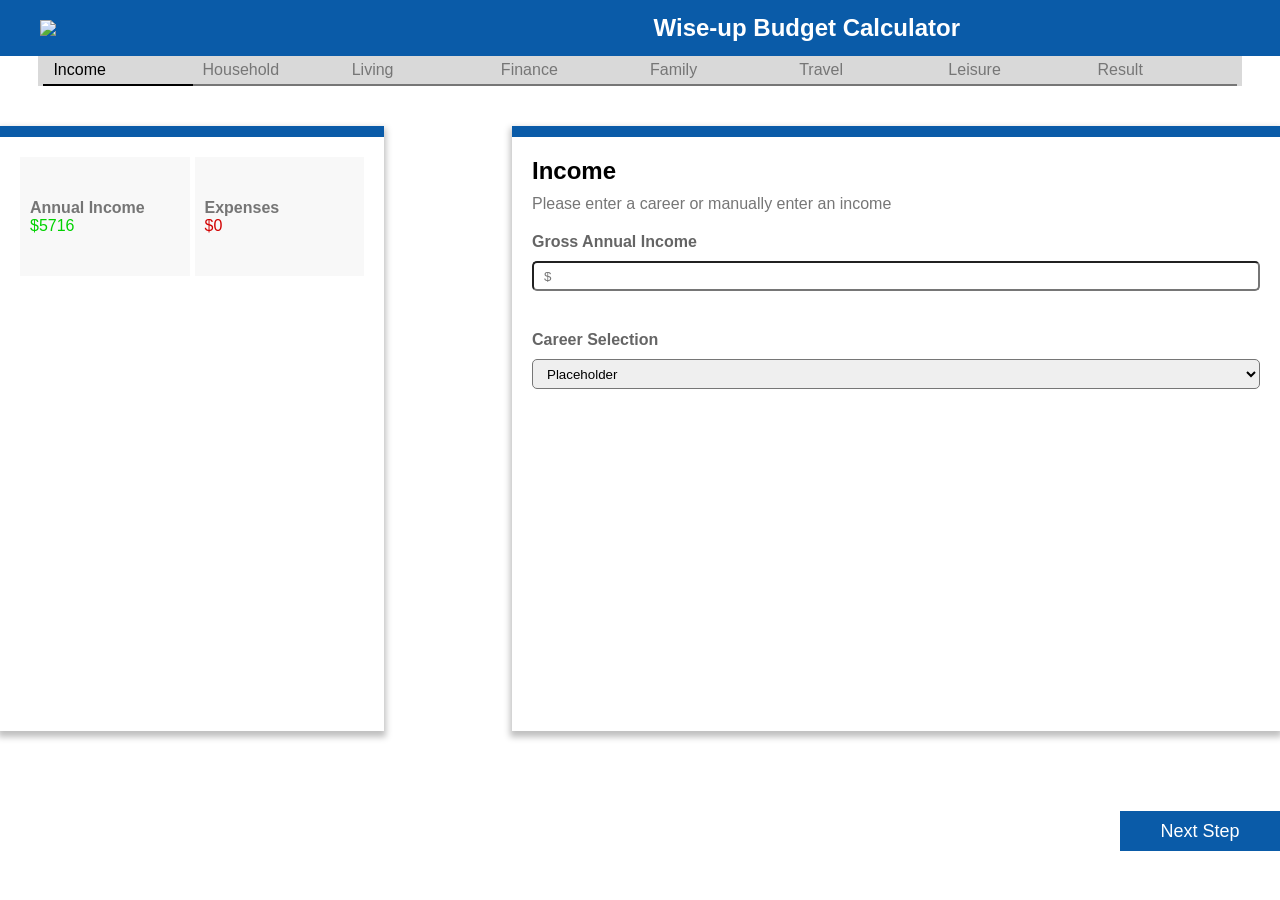
==== income.html @ 67059374 "Fixing layout stuff" ====
<!DOCTYPE html>
<html lang="en">

<head>
    <meta charset="UTF-8">
    <meta name="viewport" content="width=device-width, initial-scale=1.0">
    <title>Docume</title>
    <link rel="stylesheet" href="style.css">
</head>

<body>
    <nav>
        <img src="../images/EECU website Logo.png">
        <h1>Wise-up Budget Calculator</h1>
    </nav>

    <header class="Page-Selector">
        <a href="income.html" class="activePage">Income</a>
        <a href="household.html" class="inactivePage">Household</a>
        <a href="living.html" class="inactivePage">Living</a>
        <a href="finance.html" class="inactivePage">Finance</a>
        <a href="family.html" class="inactivePage">Family</a>
        <a href="travel.html" class="inactivePage">Travel</a>
        <a href="leisure.html" class="inactivePage">Leisure</a>
        <a href="result.html" class="inactivePage">Result</a>
    </header>
    <main id="incomeMain">
        <!-- Pie chart -->
        <section class="pie-chart">
            <div id="analysisBoxes">
                <div id="Total-Annual-Income">
                    <h4>Annual Income</h4>
                    <p>$5716</p>
                </div>
    
                <div id="Total-Expenses">
                    <h4>Expenses</h4>
                    <p>$0</p>
                </div>
            </div>
        </section>

        <!-- Right section -->
        <section class="Incomes">
            <h1>Income</h1>
            <p>Please enter a career or manually enter an income</p>

            <h4>Gross Annual Income</h4>
            <input type="number" placeholder="$" id="Income-Input">

            <h4>Career Selection</h4>
            <select name="career" placeholder="Value" id="Career-Selection">
                <option value="Placeholder">Placeholder</option>
                <option value="Placeholder">Placeholder</option>
                <option value="Placeholder">Placeholder</option>
            </select>
        </section>
    </main>
    <section>
        <a href="#" id="nextStep">Next Step</a>
    </section>
</body>

</html>
---- style.css ----
/* General */

* {
    margin: 0;
    padding: 0;
    box-sizing: border-box;
}

body {
    font-family: Arial, Helvetica, sans-serif ;
}

/*Nav Bar*/

nav {
    display: flex;
    flex-direction: row;
    justify-content: space-between;
    align-items: center;
    background-color: #0A5BA8;
}
nav img {
    width: 200px;
    height: auto;
    margin-left: 20px;
    padding: 20px;
}

nav h1 {
    margin-right: 25%;
    color: white;
}

/*Page Selector*/

.Page-Selector {
    background-color: #D9D9D9;
    display: flex;
    justify-content: space-around;
    margin-right: 3%;
    margin-left: 3%;
    margin-bottom: 40px;
    padding-left: 5px;
    padding-right: 5px;
}

.Page-Selector a {
    text-decoration: none;
    border-bottom: solid 2px;
    width: 14%;
    height: 30px;
    align-content: center;
    padding-left: 10px;
}

.activePage {
    color: #000000; 
}

.inactivePage {
    color: #767676;;
}

/*Piechart Section*/

.pie-chart {
    display: flex;
    flex-direction: column;
    gap: 10px;
    width: 30%;
    height: 605px;
    border-top: #0A5BA8 11px solid;
    box-shadow: 0px 4px 6.3px 2px rgba(0, 0, 0, 0.25);
    padding-left: 20px;
    padding-right: 20px;
    padding: 20px;
}

#analysisBoxes {
    display: flex;
    flex-direction: row;
    gap: 5px;
}

#Total-Annual-Income, #Total-Expenses {
    display: flex;
    flex-direction: column;
    background-color: #F8F8F8;
    height: 119px;
    width: 50%;
    justify-content: center;
    padding: 10px;
}

#Total-Annual-Income h4 {
    color: #757575;
    
}
#Total-Annual-Income p {
    color: #00D200;
}

#Total-Expenses h4 {
    color: #757575;
}

#Total-Expenses p {
    color: #d20000;
}

/*index.html*/

#indexMain {
    display: flex;
    flex-direction: column;
    align-items: center;
}

#indexMain img {
    width: 100%;
    height: auto;
    margin-bottom: 3%;
}

.bottom-part {
    display: flex;
    flex-direction: row;
    justify-content: space-around;
    align-items: center;
    width: 100%;
    padding: 20px;
}

.description {
    display: flex;
    flex-direction: column;
    gap: 20px;
    width: 45%;
}

.image {
    display: flex;
    flex-direction: column;
    align-items: flex-end;
}

.image a {
    margin-top: 10px;
    font-size: 18px;
    color: #ffffff;
    background-color: #0A5BA8;
    padding: 7px 40px;
    text-decoration: none;
}

.image a:hover {
    opacity: 0.8;
    animation: Big 0.3s forwards;
}

/*income.html*/
#incomeMain {
    display: flex;
    flex-direction: row;
    justify-content: space-between;
}

.Incomes {
    display: flex;
    flex-direction: column;
    gap: 10px;
    width: 60%;
    height: 605px;
    border-top: #0A5BA8 11px solid;
    box-shadow: 0px 4px 6.3px 2px rgba(0, 0, 0, 0.25);
    padding-left: 20px;
    padding-right: 20px;
    & > p {
        color: #767676;
        margin-bottom: 10px;
    }
    & > h4 {
        color: #656565;
        font-weight: 600;
    }
}

.Incomes h1 {
    color: #000000;
    padding-top: 20px;
    font-size: x-large;
}

.Incomes input {
    width: 100%;
    height: 30px;
    border: 2px 2px solid #D9D9D9;
    border-radius: 5px;
    padding-left: 10px;
    margin-bottom: 30px;
}

.Incomes select {
    width: 100%;
    height: 30px;
    border: 2px 2px solid #D9D9D9;
    border-radius: 5px;
    padding-left: 10px;
}

#nextStep {
    display: block;
    width: 160px;
    height: 40px;
    text-align: center;
    margin-top: 80px;
    margin-left: auto;
    font-size: 18px;
    color: #ffffff;
    background-color: #0A5BA8;
    text-decoration: none;
    align-content: center;
}

/*animations*/
@keyframes Big {
    0% {
        transform: scale(1);
    }
    100% {
        transform: scale(1.05);
    }
}
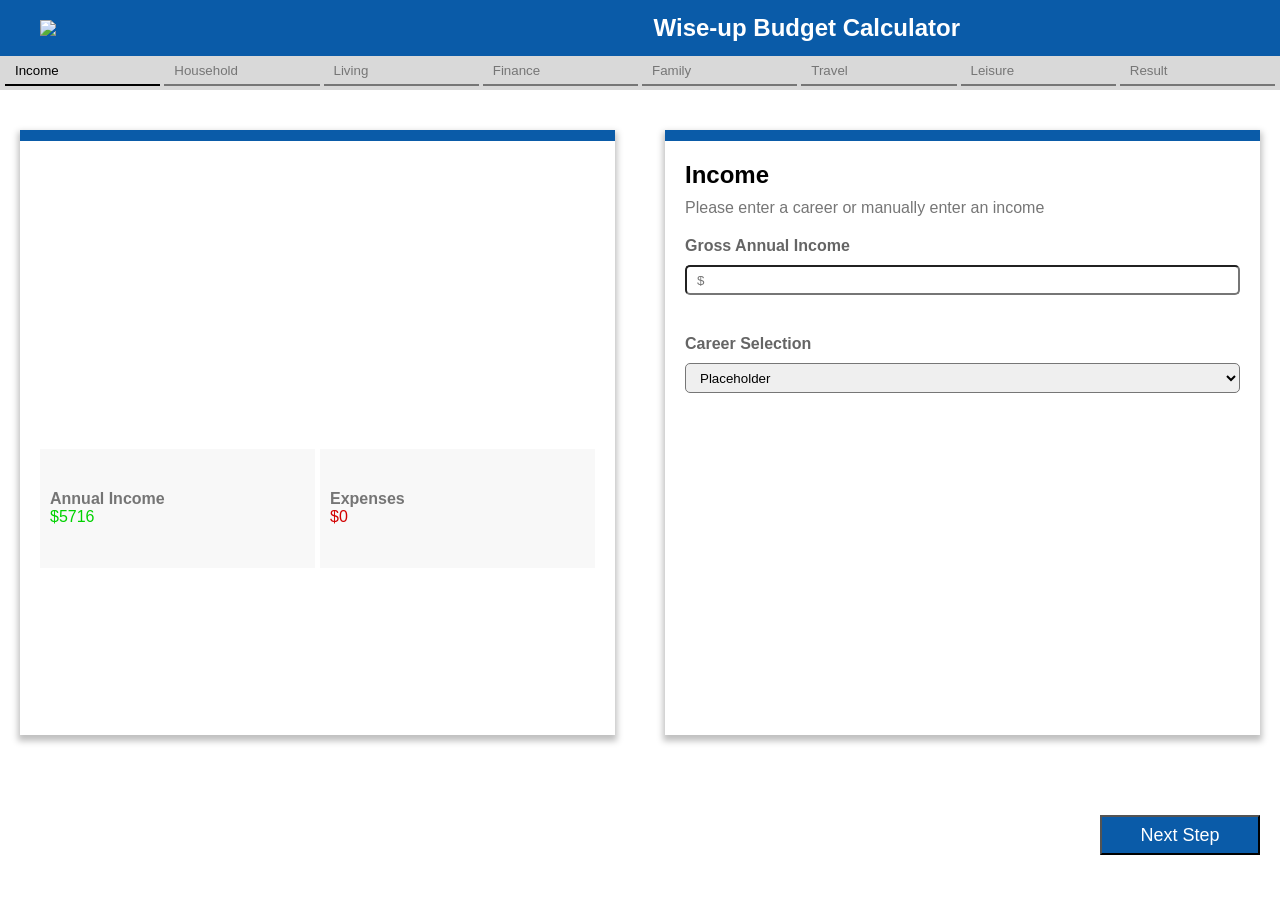
==== commit 25aaf9ac: "Fixing some CSS and got JS page navigation" ====
--- a/income.html
+++ b/income.html
@@ -15,50 +15,81 @@
     </nav>
 
     <header class="Page-Selector">
-        <a href="income.html" class="activePage">Income</a>
-        <a href="household.html" class="inactivePage">Household</a>
-        <a href="living.html" class="inactivePage">Living</a>
-        <a href="finance.html" class="inactivePage">Finance</a>
-        <a href="family.html" class="inactivePage">Family</a>
-        <a href="travel.html" class="inactivePage">Travel</a>
-        <a href="leisure.html" class="inactivePage">Leisure</a>
-        <a href="result.html" class="inactivePage">Result</a>
+        <button class="navItem selected" navTo="0">Income</button>
+        <button class="navItem" navTo="1">Household</button>
+        <button class="navItem" navTo="2">Living</button>
+        <button class="navItem" navTo="3">Finance</button>
+        <button class="navItem" navTo="4">Family</button>
+        <button class="navItem" navTo="5">Travel</button>
+        <button class="navItem" navTo="6">Leisure</button>
+        <button class="navItem" navTo="7">Result</button>
     </header>
     <main id="incomeMain">
         <!-- Pie chart -->
-        <section class="pie-chart">
-            <div id="analysisBoxes">
-                <div id="Total-Annual-Income">
-                    <h4>Annual Income</h4>
-                    <p>$5716</p>
+         <div id="mainContent">
+            <section class="pie-chart">
+                <canvas id="chart"></canvas>
+                <div id="analysisBoxes">
+                    <div id="Total-Annual-Income">
+                        <h4>Annual Income</h4>
+                        <p>$5716</p>
+                    </div>
+        
+                    <div id="Total-Expenses">
+                        <h4>Expenses</h4>
+                        <p>$0</p>
+                    </div>
                 </div>
+            </section>
     
-                <div id="Total-Expenses">
-                    <h4>Expenses</h4>
-                    <p>$0</p>
-                </div>
-            </div>
-        </section>
+            <!-- Right section -->
+            <section id="inputFields">
+                <section id="Incomes" class="field">
+                    <h1>Income</h1>
+                    <p>Please enter a career or manually enter an income</p>
+        
+                    <h4>Gross Annual Income</h4>
+                    <input type="number" placeholder="$" id="Income-Input">
+        
+                    <h4>Career Selection</h4>
+                    <select name="career" placeholder="Value" id="Career-Selection">
+                        <option value="Placeholder">Placeholder</option>
+                        <option value="Placeholder">Placeholder</option>
+                        <option value="Placeholder">Placeholder</option>
+                    </select>
+                </section>
+    
+                <section id="Household "class="field hidden">
+                    <h1>Household</h1>
+                    <p>Regular household expenses like rent, utility, and mortgage</p>
+        
+                    <h4>Rent/Mortgage</h4>
+                    <input type="number" placeholder="$" id="Rent-Mortgage">
+        
+                    <h4>Electricity</h4>
+                    <input name="career" placeholder="$" id="Electricity">
+        
+                    <h4>Gas</h4>
+                    <input name="career" placeholder="$" id="Gas">
+        
+                    <h4>Water</h4>
+                    <input name="career" placeholder="$" id="Water">
+        
+                    <h4>Internet</h4>
+                    <input name="career" placeholder="$" id="Internet">
+                </section>
+            
+                <!-- Someone make the other fields!!! NOW -->
+            </section>
+         </div>
 
-        <!-- Right section -->
-        <section class="Incomes">
-            <h1>Income</h1>
-            <p>Please enter a career or manually enter an income</p>
-
-            <h4>Gross Annual Income</h4>
-            <input type="number" placeholder="$" id="Income-Input">
-
-            <h4>Career Selection</h4>
-            <select name="career" placeholder="Value" id="Career-Selection">
-                <option value="Placeholder">Placeholder</option>
-                <option value="Placeholder">Placeholder</option>
-                <option value="Placeholder">Placeholder</option>
-            </select>
+         <section>
+            <!-- JS: .eventListener to button to remove/add hidden class to select input field -->
+            <button id="nextStep">Next Step</button>
         </section>
     </main>
-    <section>
-        <a href="#" id="nextStep">Next Step</a>
-    </section>
+
+    <script src="app.js"></script>
 </body>
 
 </html>
--- a/style.css
+++ b/style.css
@@ -18,6 +18,7 @@
     justify-content: space-between;
     align-items: center;
     background-color: #0A5BA8;
+
 }
 nav img {
     width: 200px;
@@ -36,38 +37,39 @@
 .Page-Selector {
     background-color: #D9D9D9;
     display: flex;
-    justify-content: space-around;
-    margin-right: 3%;
-    margin-left: 3%;
+    justify-content: space-between;
+    gap: 4px;
+
     margin-bottom: 40px;
     padding-left: 5px;
     padding-right: 5px;
-}
-
-.Page-Selector a {
+    padding-bottom: 4px;
+}
+
+.Page-Selector button {
+    color: #767676;
+    background-color: #D9D9D9;
     text-decoration: none;
+    border: 0px;
     border-bottom: solid 2px;
     width: 14%;
     height: 30px;
     align-content: center;
     padding-left: 10px;
-}
-
-.activePage {
+
+    text-align: left;
+}
+
+.navItem.selected {
     color: #000000; 
 }
 
-.inactivePage {
-    color: #767676;;
-}
-
 /*Piechart Section*/
 
 .pie-chart {
     display: flex;
     flex-direction: column;
     gap: 10px;
-    width: 30%;
     height: 605px;
     border-top: #0A5BA8 11px solid;
     box-shadow: 0px 4px 6.3px 2px rgba(0, 0, 0, 0.25);
@@ -158,18 +160,28 @@
     animation: Big 0.3s forwards;
 }
 
-/*income.html*/
-#incomeMain {
-    display: flex;
-    flex-direction: row;
-    justify-content: space-between;
-}
-
-.Incomes {
+/* Main tag */
+main {
+    margin: 0px 20px;
+}
+
+main #mainContent {
+    display: grid;
+    grid-template: auto / 1fr 1fr;
+    gap: 50px;
+}
+
+/* Input Fields */
+/* U need .field to make .hidden work */
+.field.hidden {
+    display: none
+}
+
+.field {
     display: flex;
     flex-direction: column;
     gap: 10px;
-    width: 60%;
+    width: 100%;
     height: 605px;
     border-top: #0A5BA8 11px solid;
     box-shadow: 0px 4px 6.3px 2px rgba(0, 0, 0, 0.25);
@@ -185,13 +197,13 @@
     }
 }
 
-.Incomes h1 {
+.field h1 {
     color: #000000;
     padding-top: 20px;
     font-size: x-large;
 }
 
-.Incomes input {
+.field input {
     width: 100%;
     height: 30px;
     border: 2px 2px solid #D9D9D9;
@@ -200,7 +212,7 @@
     margin-bottom: 30px;
 }
 
-.Incomes select {
+.field select {
     width: 100%;
     height: 30px;
     border: 2px 2px solid #D9D9D9;
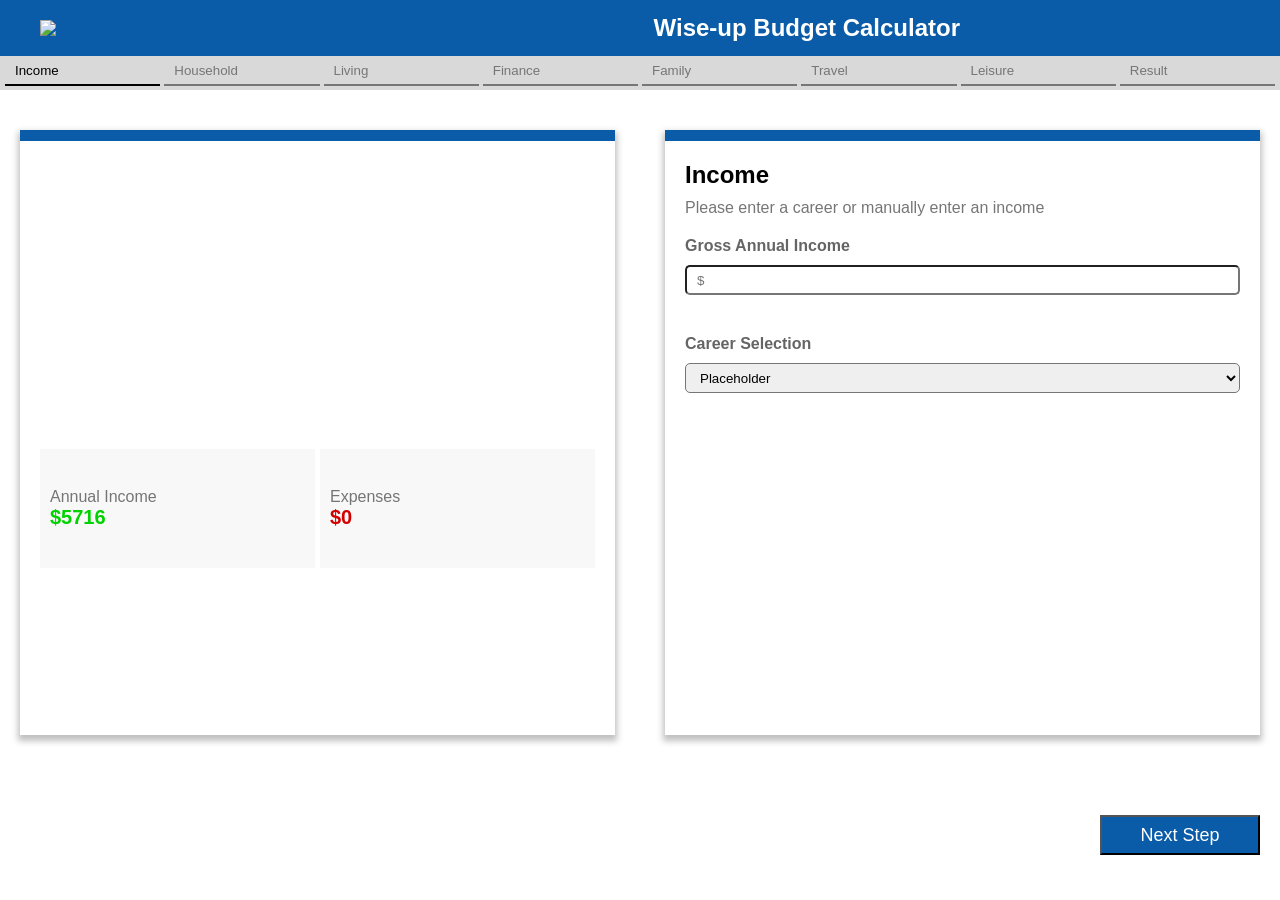
==== commit 40a78507: "Started the results page looks" ====
--- a/income.html
+++ b/income.html
@@ -4,7 +4,7 @@
 <head>
     <meta charset="UTF-8">
     <meta name="viewport" content="width=device-width, initial-scale=1.0">
-    <title>Docume</title>
+    <title>Budget-calculator</title>
     <link rel="stylesheet" href="style.css">
 </head>
 
--- a/style.css
+++ b/style.css
@@ -7,7 +7,7 @@
 }
 
 body {
-    font-family: Arial, Helvetica, sans-serif ;
+    font-family: Arial, Helvetica, sans-serif;
 }
 
 /*Nav Bar*/
@@ -20,6 +20,7 @@
     background-color: #0A5BA8;
 
 }
+
 nav img {
     width: 200px;
     height: auto;
@@ -61,7 +62,7 @@
 }
 
 .navItem.selected {
-    color: #000000; 
+    color: #000000;
 }
 
 /*Piechart Section*/
@@ -78,13 +79,45 @@
     padding: 20px;
 }
 
+.pie-chartResultPg {
+    display: flex;
+    flex-direction: row;
+    align-items: center;
+    background-color: #F8F8F8;
+    gap: 10px;
+    height: 605px;
+    border-top: #0A5BA8 11px solid;
+    box-shadow: 0px 4px 6.3px 2px rgba(0, 0, 0, 0.25);
+    padding-left: 20px;
+    padding-right: 20px;
+    padding: 20px;
+}
+
+#chartResultPg {
+    max-width: 30vw;
+    max-height: 20vw;
+}
+
 #analysisBoxes {
     display: flex;
     flex-direction: row;
     gap: 5px;
 }
 
-#Total-Annual-Income, #Total-Expenses {
+#analysisBoxesResultPg {
+    flex-wrap: wrap-reverse;
+    flex-direction: column;
+    color: #F8F8F8;
+}
+
+.right-sideResultPg p {
+    color: grey;
+    margin-bottom: 5vw;
+}
+
+#Total-Annual-Income,
+#Total-Expenses,
+#Remaining {
     display: flex;
     flex-direction: column;
     background-color: #F8F8F8;
@@ -94,19 +127,37 @@
     padding: 10px;
 }
 
+#Remaining h4 {
+    font-weight: 200;
+    color: #757575;
+}
+
+#Remaining p {
+    font-size: 20px;
+    font-weight: 700;
+    color: #00D200;
+}
+
 #Total-Annual-Income h4 {
+    font-weight: 200;
     color: #757575;
-    
-}
+
+}
+
 #Total-Annual-Income p {
+    font-size: 20px;
+    font-weight: 700;
     color: #00D200;
 }
 
 #Total-Expenses h4 {
+    font-weight: 200;
     color: #757575;
 }
 
 #Total-Expenses p {
+    font-size: 20px;
+    font-weight: 700;
     color: #d20000;
 }
 
@@ -171,6 +222,13 @@
     gap: 50px;
 }
 
+main #mainContentResultPg {
+    display: grid;
+    grid-template: auto / auto;
+    gap: 50px;
+}
+
+
 /* Input Fields */
 /* U need .field to make .hidden work */
 .field.hidden {
@@ -187,11 +245,13 @@
     box-shadow: 0px 4px 6.3px 2px rgba(0, 0, 0, 0.25);
     padding-left: 20px;
     padding-right: 20px;
-    & > p {
+
+    &>p {
         color: #767676;
         margin-bottom: 10px;
     }
-    & > h4 {
+
+    &>h4 {
         color: #656565;
         font-weight: 600;
     }
@@ -234,12 +294,28 @@
     align-content: center;
 }
 
+#ExpResult {
+    display: block;
+    width: 160px;
+    height: 40px;
+    text-align: center;
+    margin-top: 80px;
+    margin-left: auto;
+    font-size: 18px;
+    color: #ffffff;
+    background-color: #0A5BA8;
+    text-decoration: none;
+    align-content: center;
+}
+
 /*animations*/
 @keyframes Big {
     0% {
         transform: scale(1);
     }
+
     100% {
         transform: scale(1.05);
     }
-}+}
+
